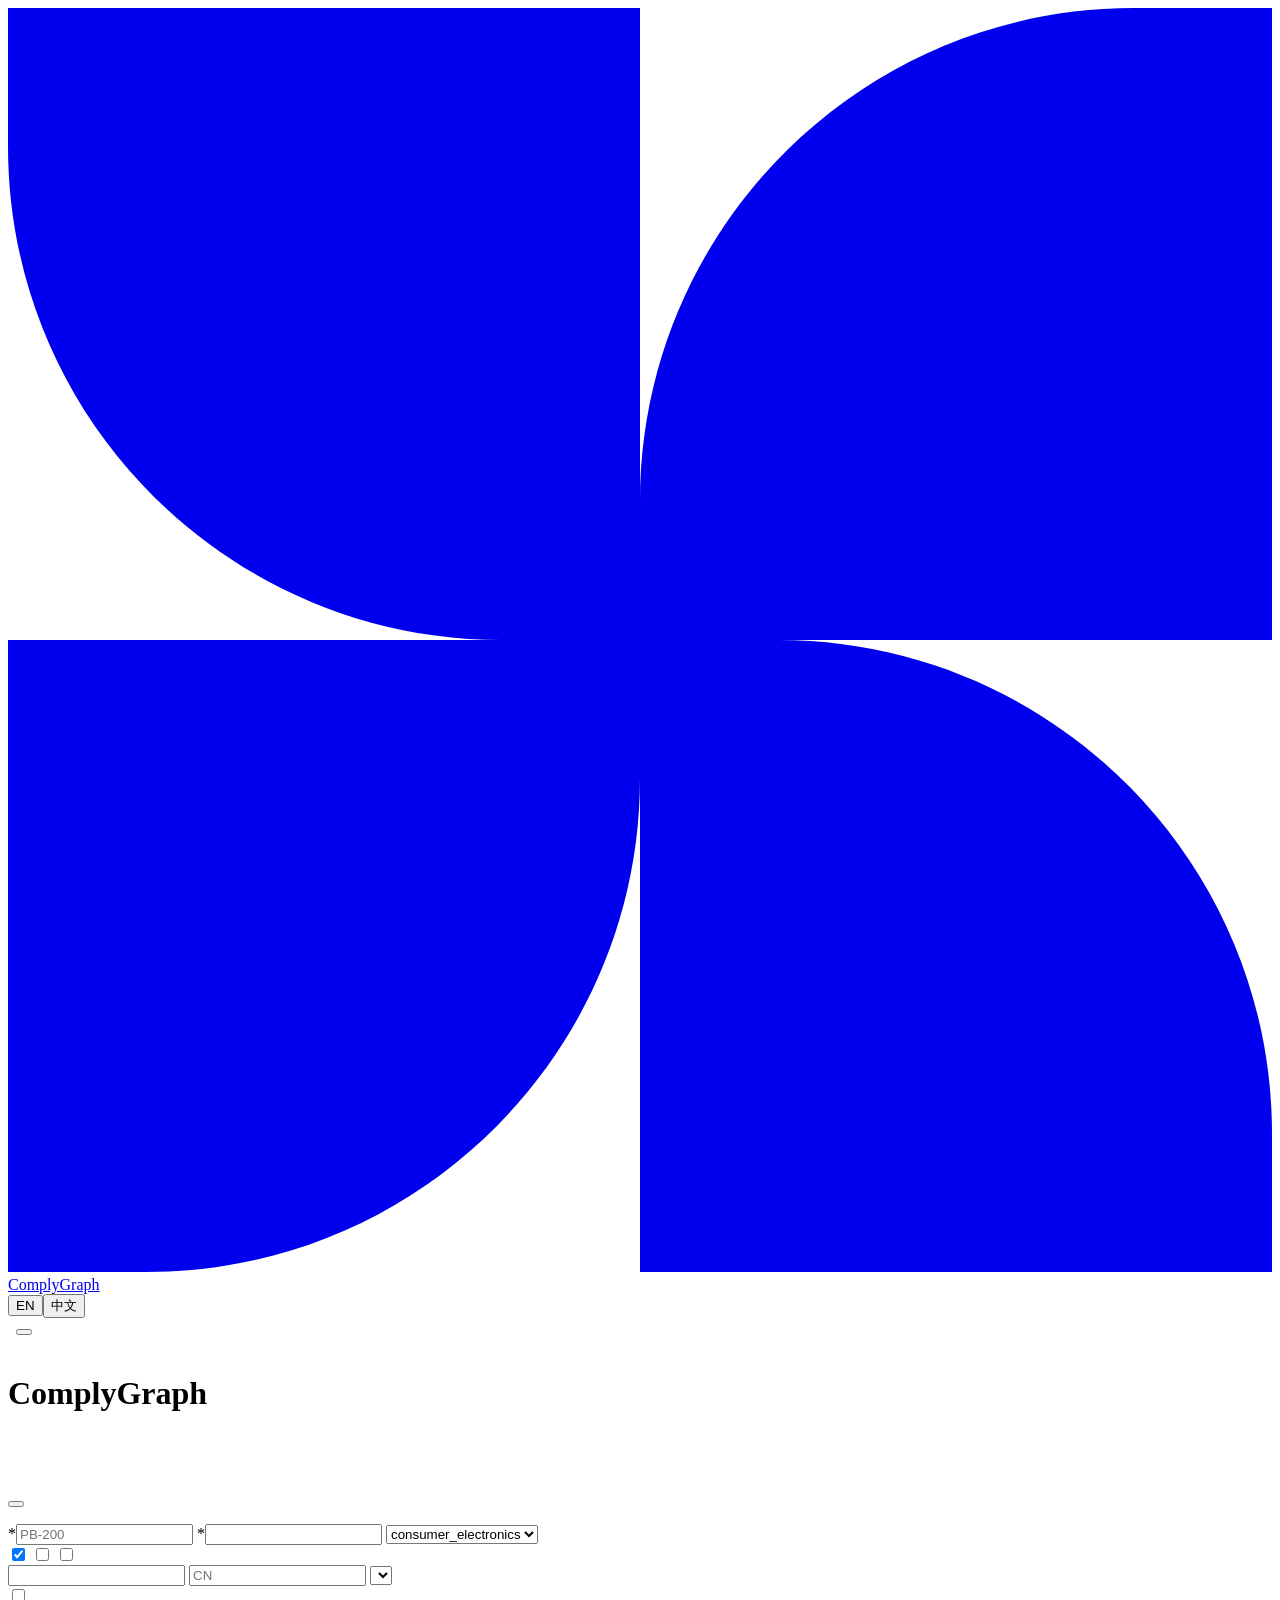
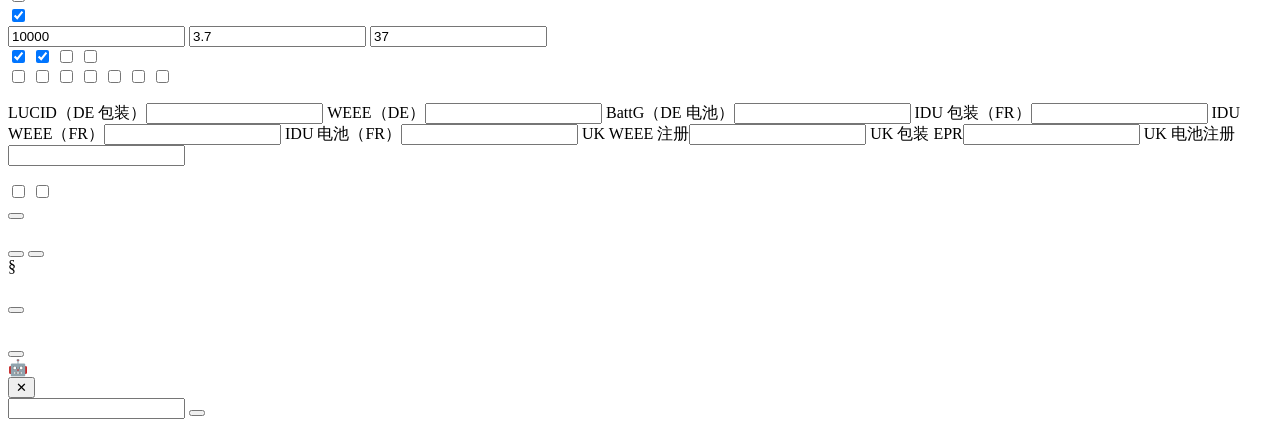
==== complygraph/web/index.html @ b1d89b92 "completeness sprint: brain/extract extras with graceful fallback, DELETE+brain tests, advice loop co" ====
<!DOCTYPE html>
<html lang="en">
<head>
<meta charset="utf-8">
<meta name="viewport" content="width=device-width, initial-scale=1">
<title>ComplyGraph — Market Access Map</title>
<link rel="preconnect" href="https://fonts.googleapis.com">
<link rel="preconnect" href="https://fonts.gstatic.com" crossorigin>
<link href="https://fonts.googleapis.com/css2?family=Inter+Tight:wght@400;500;600;700&display=swap" rel="stylesheet">
<link rel="icon" href="data:image/svg+xml,%3Csvg xmlns='http://www.w3.org/2000/svg' viewBox='0 0 256 256'%3E%3Cpath fill='%238F9EFF' d='M 228 0 C 172.772 0 128 44.772 128 100 L 128 0 L 0 0 L 0 28 C 0 83.228 44.772 128 100 128 L 0 128 L 0 256 L 28 256 C 83.228 256 128 211.228 128 156 L 128 256 L 256 256 L 256 228 C 256 172.772 211.228 128 156 128 L 256 128 L 256 0 Z'/%3E%3C/svg%3E">
<link rel="stylesheet" href="/style.css">
</head>
<body>

<!-- ======== floating pill nav ======== -->
<nav class="pill-nav" id="pill-nav">
  <div class="pill-inner">
    <a class="brand" href="#top">
      <svg class="logo-clover" viewBox="0 0 256 256" fill="currentColor" aria-hidden="true">
        <path d="M 228 0 C 172.772 0 128 44.772 128 100 L 128 0 L 0 0 L 0 28 C 0 83.228 44.772 128 100 128 L 0 128 L 0 256 L 28 256 C 83.228 256 128 211.228 128 156 L 128 256 L 256 256 L 256 228 C 256 172.772 211.228 128 156 128 L 256 128 L 256 0 Z"/>
      </svg>
      <span class="brand-name">ComplyGraph</span>
    </a>
    <div class="pill-links">
      <a href="#map-section" class="active" data-i18n="nav_map"></a>
      <a href="#reveal-section" data-i18n="nav_why"></a>
      <a href="#stats-section" data-i18n="nav_stats"></a>
    </div>
    <div class="pill-right">
      <div class="lang-toggle" id="lang-toggle">
        <button data-lang="en">EN</button><button data-lang="zh">中文</button>
      </div>
      <span class="chip subtle"><span data-i18n="as_of"></span>&nbsp;<span id="as-of-date"></span></span>
      <button id="chat-btn" class="btn cta"><span data-i18n="chat_btn"></span></button>
    </div>
  </div>
</nav>

<!-- ======== cosmic hero ======== -->
<header class="hero" id="top">
  <div class="hero-layer" id="hero-sky"><img src="/assets/sky.png" alt=""></div>
  <div class="hero-title-wrap" id="hero-title">
    <h1 class="gradient-title">ComplyGraph</h1>
  </div>
  <div class="hero-sub left" data-i18n="hero_sub_left"></div>
  <div class="hero-sub right" data-i18n="hero_sub_right"></div>
  <div class="hero-layer building" id="hero-building"><img src="/assets/building.png" alt=""></div>
  <div class="hero-cue"><span data-i18n="scroll_cue"></span><i></i></div>
</header>

<div class="mountain-wrap" id="mountain-wrap">
  <div class="mountain-bg"><img id="mountain-img" src="/assets/mountain.png" alt=""></div>
  <div class="mountain-content">

<main class="wrap" id="main">

  <!-- ======== market marquee ======== -->
  <section class="marquee-zone">
    <div class="marquee"><div class="marquee-track" id="marquee-a"></div></div>
    <div class="marquee"><div class="marquee-track reverse" id="marquee-b"></div></div>
  </section>

  <!-- ======== scroll-driven reveal ======== -->
  <section class="reveal-section" id="reveal-section">
    <p class="reveal-text" id="reveal-text"></p>
  </section>

  <!-- ======== big stats ======== -->
  <section class="stats-section" id="stats-section">
    <h2 class="stats-heading" data-i18n="stats_heading"></h2>
    <div class="stats" id="stats"></div>
  </section>

  <div id="add-modal" class="modal-overlay hidden">
    <div class="modal">
      <div class="modal-head">
        <h2 data-i18n="form_title"></h2>
        <button id="close-add" class="btn ghost" data-i18n="close"></button>
      </div>
      <p class="muted" data-i18n="form_sub"></p>

      <div class="form-grid">
        <label class="field"><span data-i18n="f_sku"></span> *<input id="f-sku" type="text" placeholder="PB-200"></label>
        <label class="field"><span data-i18n="f_name"></span> *<input id="f-name" type="text"></label>
        <label class="field"><span data-i18n="f_cat"></span>
          <select id="f-cat">
            <option value="consumer_electronics">consumer_electronics</option>
            <option value="apparel">apparel</option>
          </select></label>
        <div class="field spans2">
          <span data-i18n="f_mkts"></span>
          <div class="checks">
            <label class="check"><input id="f-eu" type="checkbox" checked><span data-i18n="f_eu"></span></label>
            <label class="check"><input id="f-uk" type="checkbox"><span data-i18n="f_uk"></span></label>
            <label class="check"><input id="f-us" type="checkbox"><span data-i18n="f_us"></span></label>
          </div>
        </div>

        <label class="field"><span data-i18n="f_mfr"></span><input id="f-mfr" type="text"></label>
        <label class="field"><span data-i18n="f_mfr_country"></span><input id="f-mfr-country" type="text" placeholder="CN"></label>
        <label class="field"><span data-i18n="f_mfr_eu"></span>
          <select id="f-mfr-eu">
            <option value="no" data-i18n="opt_no"></option>
            <option value="yes" data-i18n="opt_yes"></option>
            <option value="unknown" data-i18n="opt_unknown"></option>
          </select></label>

        <div class="field spans2"><span data-i18n="f_feats"></span>
          <div class="checks">
            <label class="check"><input id="f-wireless" type="checkbox"><span data-i18n="f_wireless"></span></label>
          </div>
        </div>

        <div class="field spans2"><span data-i18n="f_battery"></span>
          <div class="checks">
            <label class="check"><input id="f-battery" type="checkbox" checked><span data-i18n="f_has_battery"></span></label>
          </div>
          <div class="row3" id="battery-details">
            <label class="field"><span data-i18n="f_mah"></span><input id="f-mah" type="number" value="10000"></label>
            <label class="field"><span data-i18n="f_volt"></span><input id="f-volt" type="number" step="0.1" value="3.7"></label>
            <label class="field"><span data-i18n="f_wh"></span><input id="f-wh" type="number" value="37"></label>
          </div>
        </div>

        <div class="field spans2"><span data-i18n="f_marks"></span>
          <div class="checks">
            <label class="check"><input id="f-retail" type="checkbox" checked><span data-i18n="f_retail"></span></label>
            <label class="check"><input id="f-trace" type="checkbox" checked><span data-i18n="f_trace"></span></label>
            <label class="check"><input id="f-triman" type="checkbox"><span data-i18n="f_triman"></span></label>
            <label class="check"><input id="f-prop65" type="checkbox"><span data-i18n="f_prop65"></span></label>
          </div>
        </div>

        <div class="field spans2"><span data-i18n="f_docs"></span>
          <div class="checks wrap">
            <label class="check"><input id="f-doc-rpa" type="checkbox"><span data-i18n="d_rpa"></span></label>
            <label class="check"><input id="f-doc-safety" type="checkbox"><span data-i18n="d_safety"></span></label>
            <label class="check"><input id="f-doc-techdoc" type="checkbox"><span data-i18n="d_techdoc"></span></label>
            <label class="check"><input id="f-doc-batdec" type="checkbox"><span data-i18n="d_batdec"></span></label>
            <label class="check"><input id="f-doc-un383" type="checkbox"><span data-i18n="d_un383"></span></label>
            <label class="check"><input id="f-doc-red" type="checkbox"><span data-i18n="d_red"></span></label>
            <label class="check"><input id="f-doc-fcc" type="checkbox"><span data-i18n="d_fcc"></span></label>
          </div>
          <p class="hintline" data-i18n="f_docs_hint"></p>
        </div>

        <div class="field spans2"><span data-i18n="f_regs"></span>
          <div class="row3">
            <label class="field"><span>LUCID（DE 包装）</span><input id="f-reg-lucid" type="text"></label>
            <label class="field"><span>WEEE（DE）</span><input id="f-reg-weee" type="text"></label>
            <label class="field"><span>BattG（DE 电池）</span><input id="f-reg-battg" type="text"></label>
            <label class="field"><span>IDU 包装（FR）</span><input id="f-reg-frpack" type="text"></label>
            <label class="field"><span>IDU WEEE（FR）</span><input id="f-reg-frweee" type="text"></label>
            <label class="field"><span>IDU 电池（FR）</span><input id="f-reg-frbat" type="text"></label>
            <label class="field"><span>UK WEEE 注册</span><input id="f-reg-gbweee" type="text"></label>
            <label class="field"><span>UK 包装 EPR</span><input id="f-reg-gbpack" type="text"></label>
            <label class="field"><span>UK 电池注册</span><input id="f-reg-gbbat" type="text"></label>
          </div>
          <p class="hintline" data-i18n="f_regs_hint"></p>
        </div>

        <div class="field spans2"><span data-i18n="f_channel"></span>
          <div class="checks">
            <label class="check"><input id="f-ch-de" type="checkbox"><span data-i18n="f_chde"></span></label>
            <label class="check"><input id="f-ch-us" type="checkbox"><span data-i18n="f_chus"></span></label>
          </div>
        </div>
      </div>

      <div id="form-error" class="form-error hidden"></div>
      <div class="modal-foot">
        <button id="submit-add" class="btn primary" data-i18n="form_submit"></button>
      </div>
    </div>
  </div>

  <section class="card" id="map-section">
    <div class="card-head">
      <div>
        <h2 data-i18n="map_title"></h2>
        <p class="muted" data-i18n="map_sub"></p>
      </div>
      <div>
        <button id="add-btn" class="btn ghost"><span data-i18n="add_btn"></span></button>
        <button id="impact-btn" class="btn ghost" data-i18n="impact_btn"></button>
      </div>
    </div>
    <div class="disclaimer">
      <span class="dis-icon">§</span>
      <span data-i18n="disclaimer"></span>
    </div>
    <div class="table-scroll">
      <table class="map" id="map">
        <thead><tr id="map-head"></tr></thead>
        <tbody id="map-body"></tbody>
      </table>
    </div>
    <div class="legend" id="legend"></div>
  </section>

  <section id="detail" class="card hidden">
    <div class="card-head">
      <div>
        <h2 id="detail-title"></h2>
        <p class="muted" id="detail-sub"></p>
      </div>
      <button id="close-detail" class="btn ghost" data-i18n="close"></button>
    </div>
    <div class="summary" id="detail-summary"></div>
    <div id="detail-blockers"></div>
    <div class="table-scroll">
      <table class="rules">
        <thead>
          <tr>
            <th style="width:34%" data-i18n="th_rule"></th>
            <th data-i18n="th_status"></th>
            <th data-i18n="th_detail"></th>
            <th style="width:22%" data-i18n="th_source"></th>
          </tr>
        </thead>
        <tbody id="detail-rules"></tbody>
      </table>
    </div>
    <p class="receipt"><span data-i18n="receipt_label"></span> <code id="detail-receipt"></code></p>
  </section>

  <section id="impact" class="card hidden">
    <div class="card-head">
      <div>
        <h2><span data-i18n="impact_title"></span> <span class="chip subtle" data-i18n="impact_chip"></span></h2>
        <p class="muted" data-i18n="impact_sub"></p>
      </div>
      <button id="close-impact" class="btn ghost" data-i18n="close"></button>
    </div>
    <div id="impact-changes" class="impact-changes"></div>
    <div id="impact-skus" class="impact-skus"></div>
  </section>

</main>

</div>
</div>

<footer class="footer" id="footer"></footer>

<div id="chat-drawer" class="chat-drawer hidden">
  <div class="chat-head">
    <div class="chat-title">🤖 <b data-i18n="chat_title"></b></div>
    <div class="chat-progress"><i id="chat-progress-bar" style="width:0%"></i></div>
    <button id="close-chat" class="btn ghost">✕</button>
  </div>
  <div class="chat-messages" id="chat-messages"></div>
  <div class="chat-input-row" id="chat-input-row">
    <input id="chat-input" type="text" autocomplete="off">
    <button id="chat-send" class="btn primary" data-i18n="chat_send"></button>
  </div>
</div>

<script src="/i18n.js"></script>
<script src="/app.js"></script>
</body>
</html>
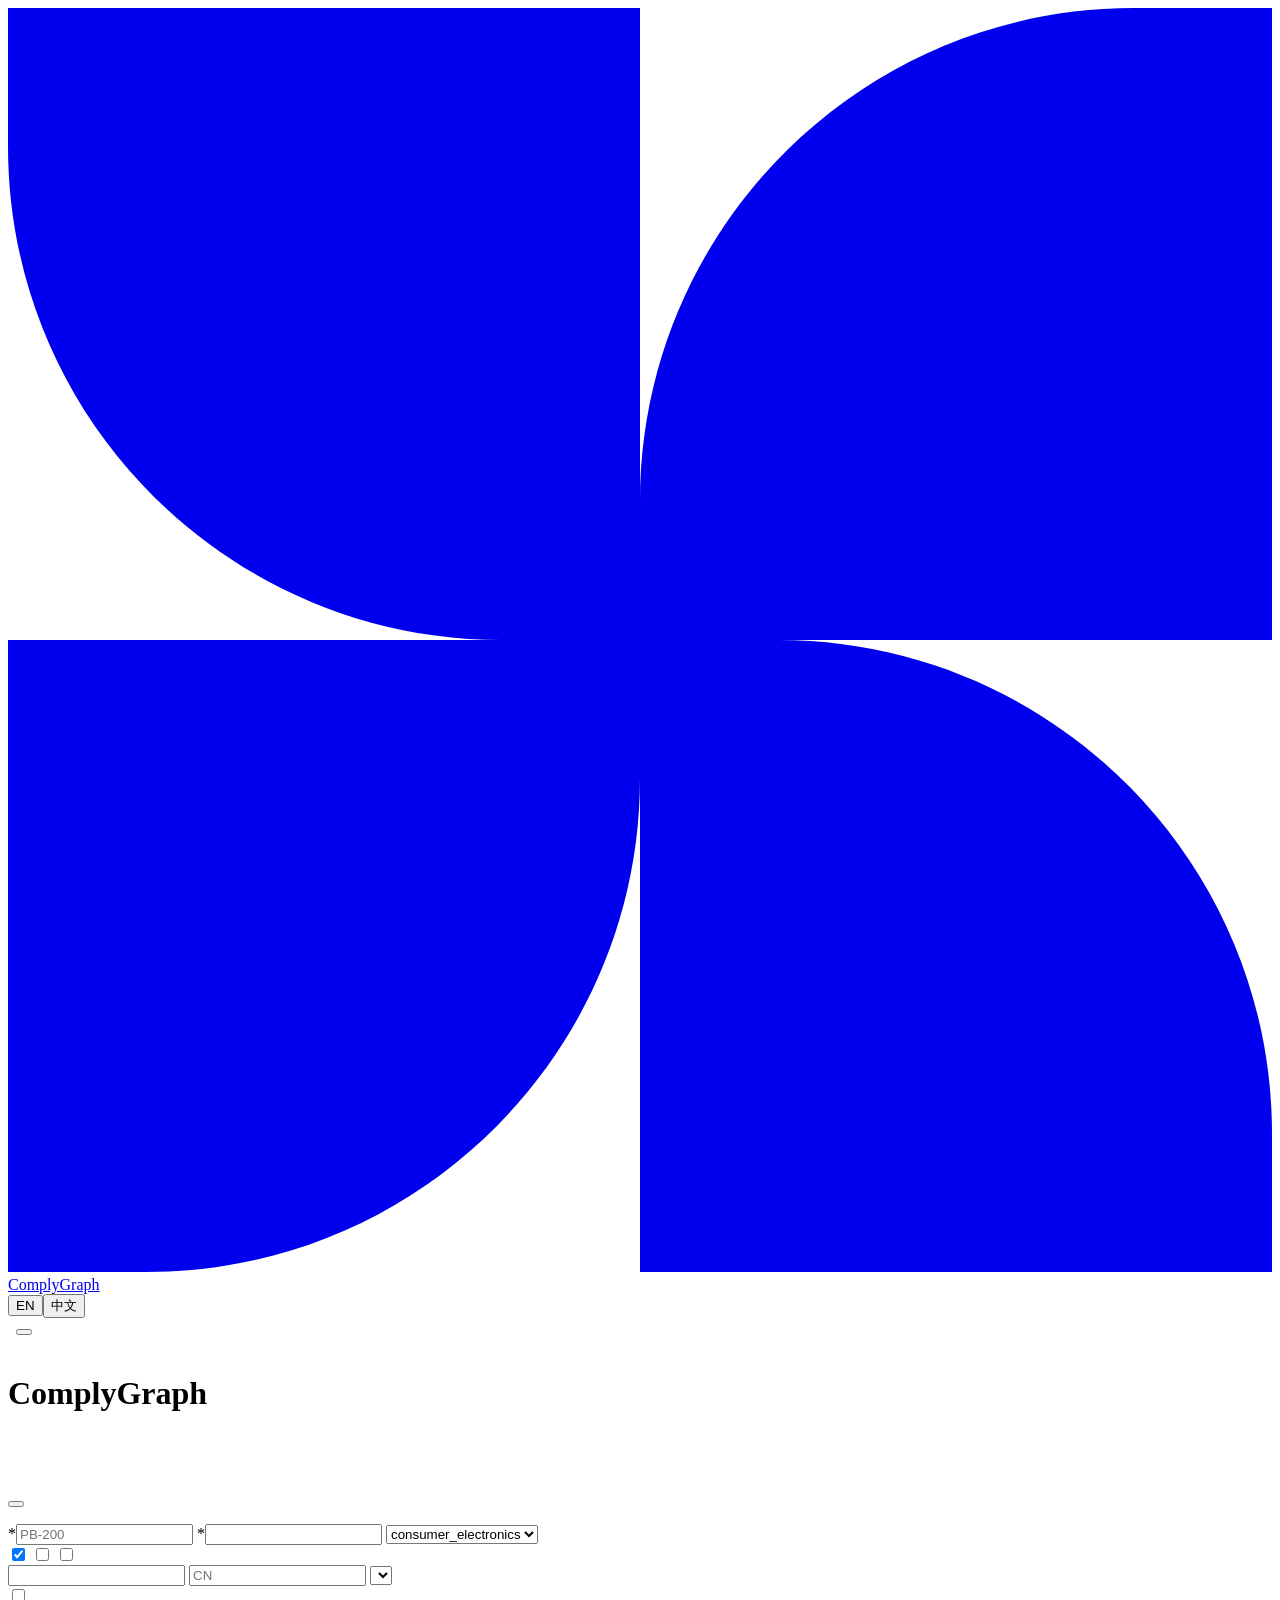
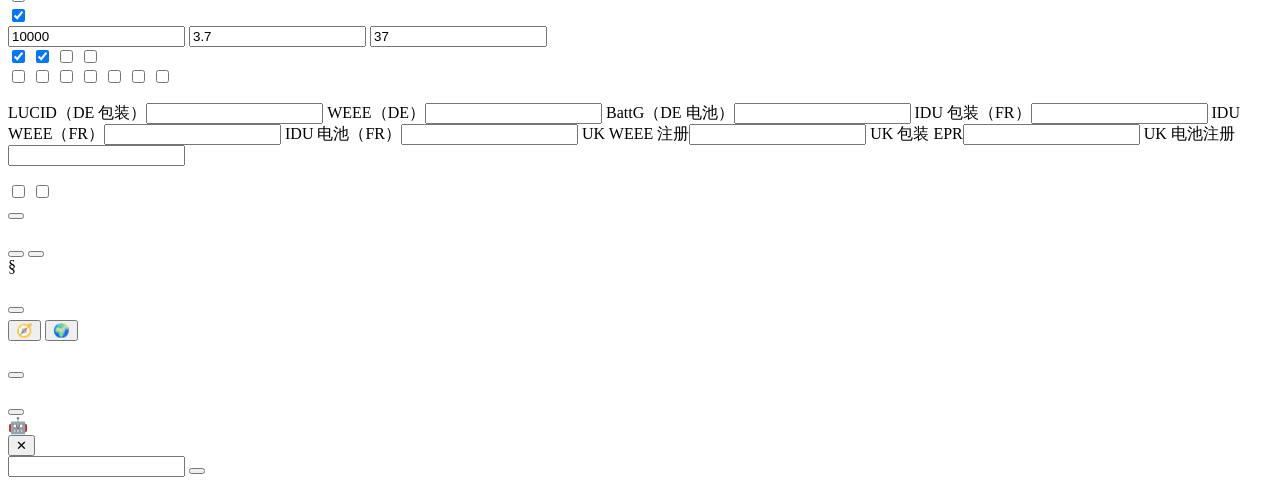
==== commit a88f8d09: "feat: advisory layer — remediation plan (with IECEE CB Scheme tip), what-if product changes, complia" ====
--- a/complygraph/web/index.html
+++ b/complygraph/web/index.html
@@ -221,7 +221,23 @@
         <tbody id="detail-rules"></tbody>
       </table>
     </div>
+    <div class="advise-row">
+      <button id="advise-btn" class="btn primary">🧭 <span data-i18n="advise_btn"></span></button>
+      <button id="recommend-btn" class="btn ghost">🌍 <span data-i18n="recommend_btn"></span></button>
+    </div>
     <p class="receipt"><span data-i18n="receipt_label"></span> <code id="detail-receipt"></code></p>
+    <div id="advise-result" class="hidden"></div>
+  </section>
+
+  <section id="recommend" class="card hidden">
+    <div class="card-head">
+      <div>
+        <h2 data-i18n="recommend_title"></h2>
+        <p class="muted" data-i18n="recommend_sub"></p>
+      </div>
+      <button id="close-recommend" class="btn ghost" data-i18n="close"></button>
+    </div>
+    <div id="recommend-list" class="recommend-list"></div>
   </section>
 
   <section id="impact" class="card hidden">
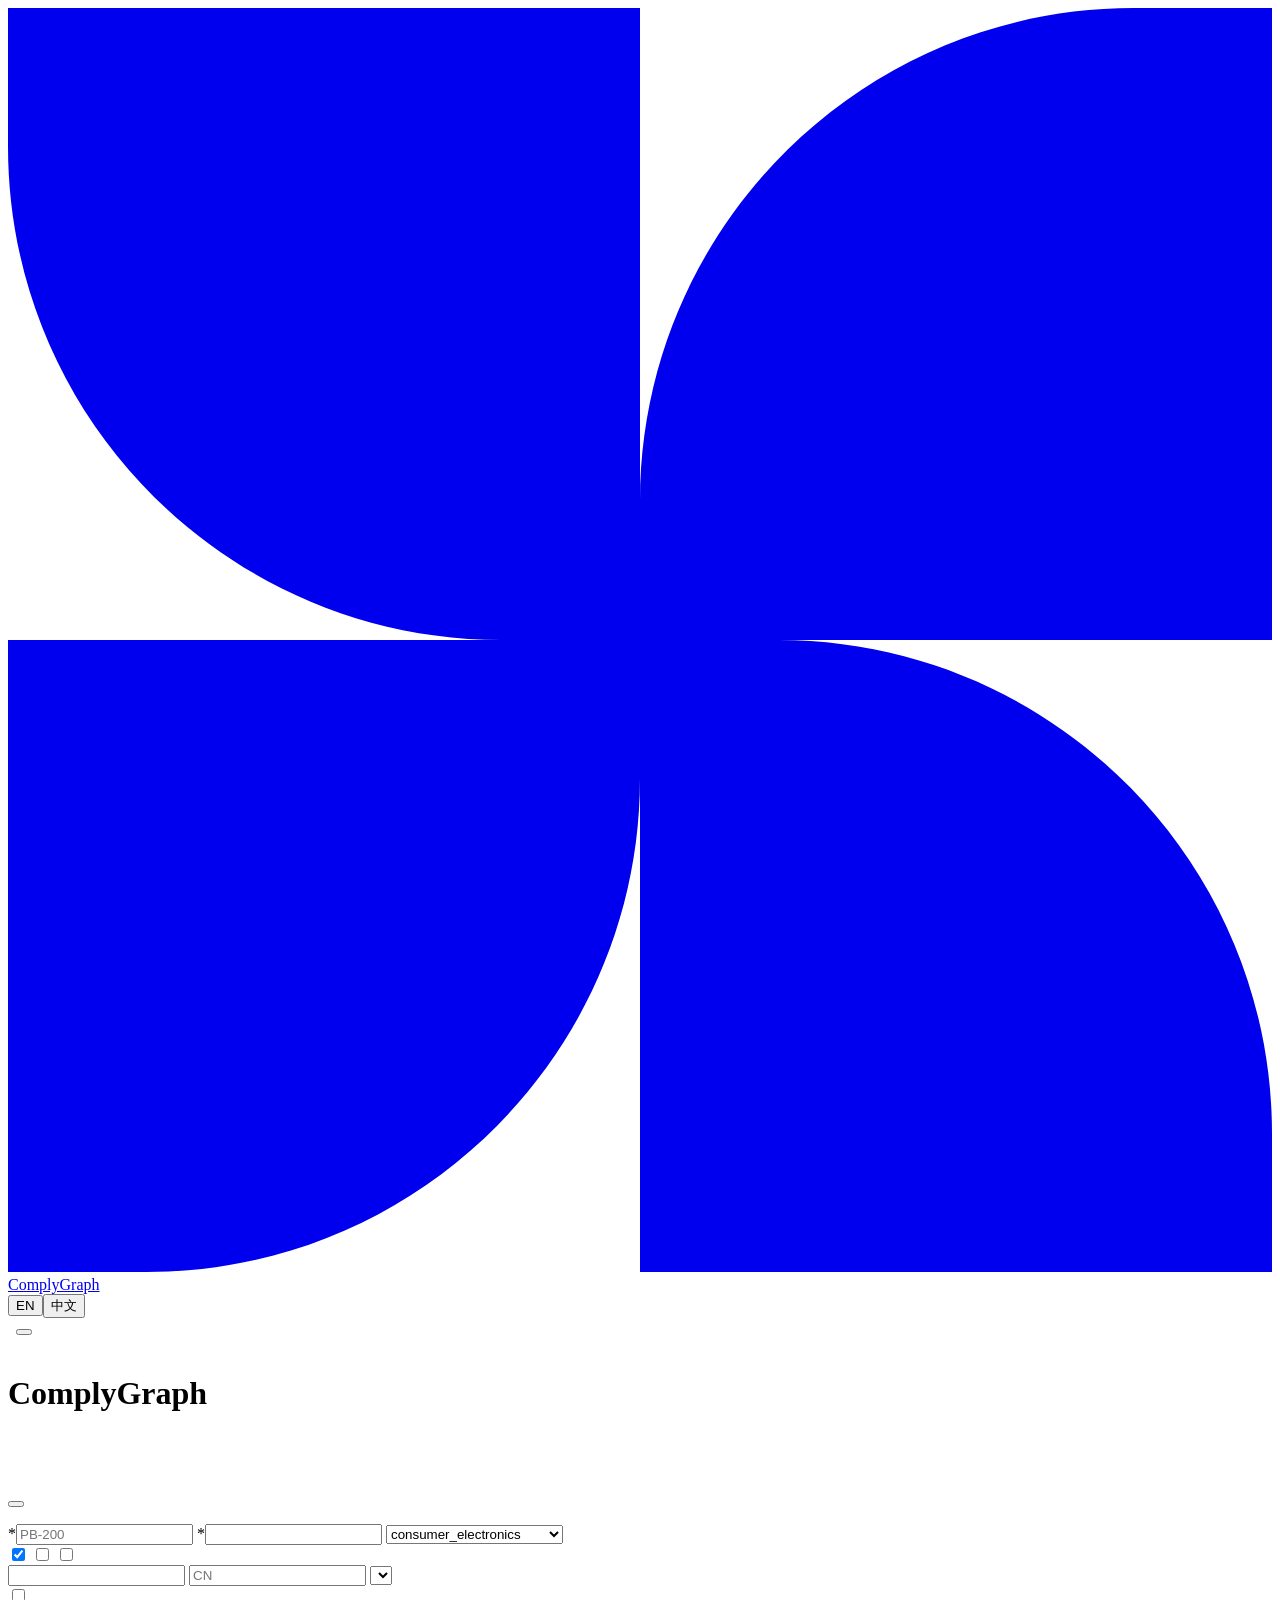
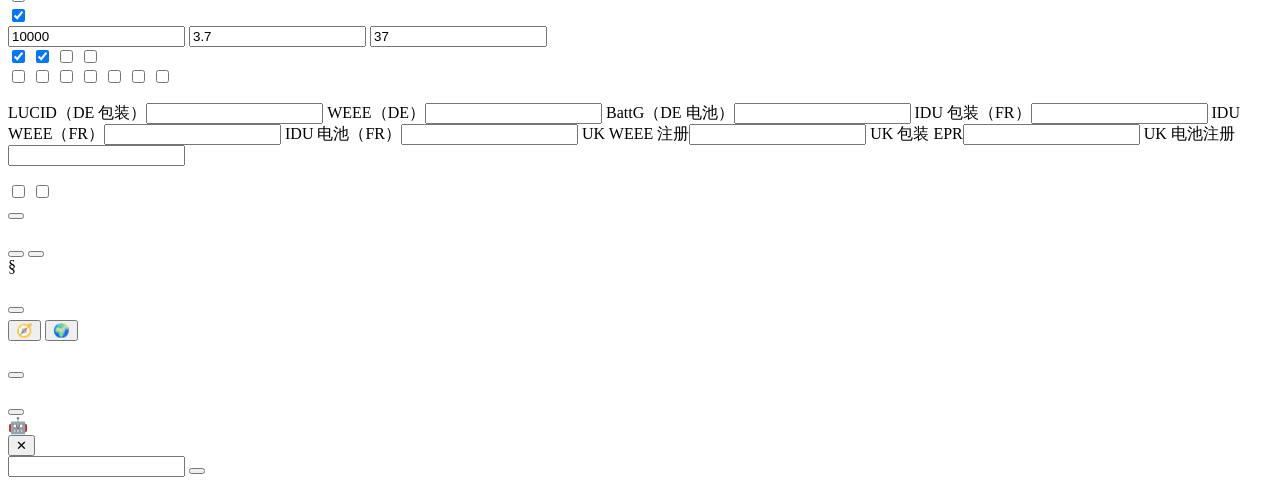
==== commit 1cab7bff: "feat: four new category verticals — toys (EN71/CPSIA), cosmetics (CPNP/PIF/CPSR/MoCRA), food contact" ====
--- a/complygraph/web/index.html
+++ b/complygraph/web/index.html
@@ -85,6 +85,10 @@
         <label class="field"><span data-i18n="f_cat"></span>
           <select id="f-cat">
             <option value="consumer_electronics">consumer_electronics</option>
+            <option value="toys">toys</option>
+            <option value="cosmetics">cosmetics</option>
+            <option value="food_contact">food_contact</option>
+            <option value="medical_device">medical_device (skeleton)</option>
             <option value="apparel">apparel</option>
           </select></label>
         <div class="field spans2">
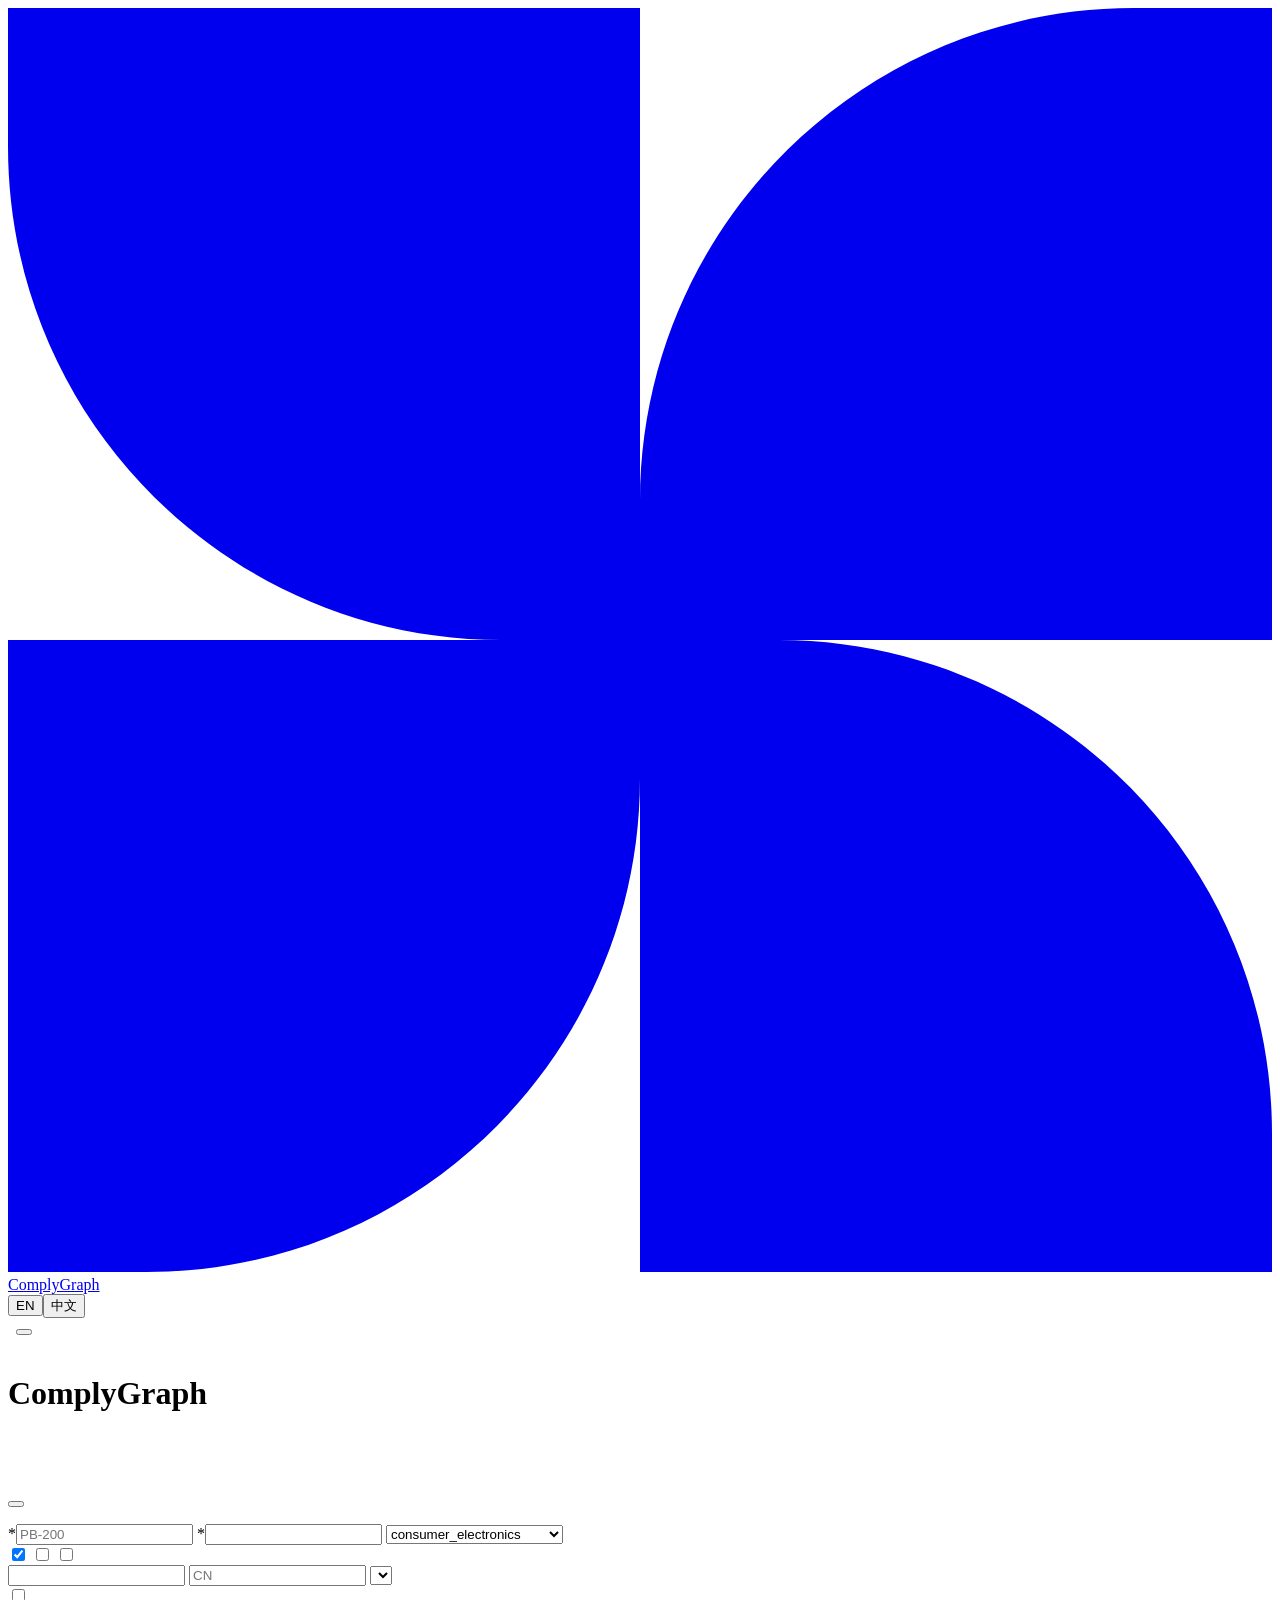
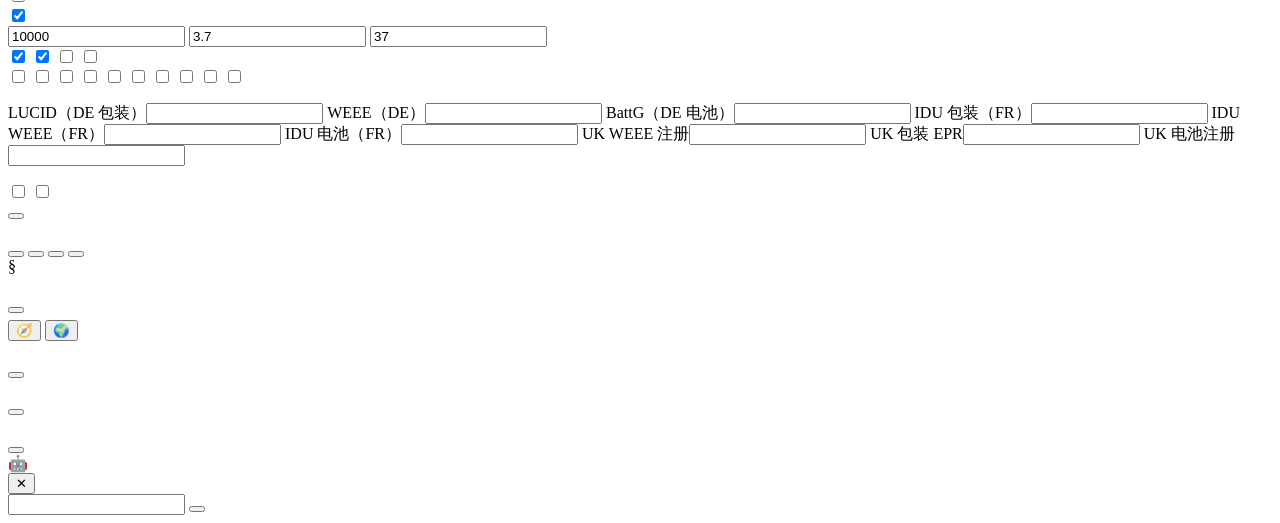
==== commit c6084860: "fix+feat: loop-1 audit — 4 real bugs fixed, expiry radar, CSV export, form completion Bugs (each wit" ====
--- a/complygraph/web/index.html
+++ b/complygraph/web/index.html
@@ -144,6 +144,9 @@
             <label class="check"><input id="f-doc-un383" type="checkbox"><span data-i18n="d_un383"></span></label>
             <label class="check"><input id="f-doc-red" type="checkbox"><span data-i18n="d_red"></span></label>
             <label class="check"><input id="f-doc-fcc" type="checkbox"><span data-i18n="d_fcc"></span></label>
+            <label class="check"><input id="f-doc-rohs" type="checkbox"><span data-i18n="d_rohs"></span></label>
+            <label class="check"><input id="f-doc-emc" type="checkbox"><span data-i18n="d_emc"></span></label>
+            <label class="check"><input id="f-doc-lvd" type="checkbox"><span data-i18n="d_lvd"></span></label>
           </div>
           <p class="hintline" data-i18n="f_docs_hint"></p>
         </div>
@@ -187,6 +190,8 @@
       <div>
         <button id="add-btn" class="btn ghost"><span data-i18n="add_btn"></span></button>
         <button id="impact-btn" class="btn ghost" data-i18n="impact_btn"></button>
+        <button id="expiry-btn" class="btn ghost" data-i18n="expiry_btn"></button>
+        <button id="csv-btn" class="btn ghost" data-i18n="export_csv"></button>
       </div>
     </div>
     <div class="disclaimer">
@@ -244,6 +249,17 @@
     <div id="recommend-list" class="recommend-list"></div>
   </section>
 
+  <section id="expiry" class="card hidden">
+    <div class="card-head">
+      <div>
+        <h2 data-i18n="expiry_title"></h2>
+        <p class="muted" data-i18n="expiry_sub"></p>
+      </div>
+      <button id="close-expiry" class="btn ghost" data-i18n="close"></button>
+    </div>
+    <div id="expiry-list" class="recommend-list"></div>
+  </section>
+
   <section id="impact" class="card hidden">
     <div class="card-head">
       <div>
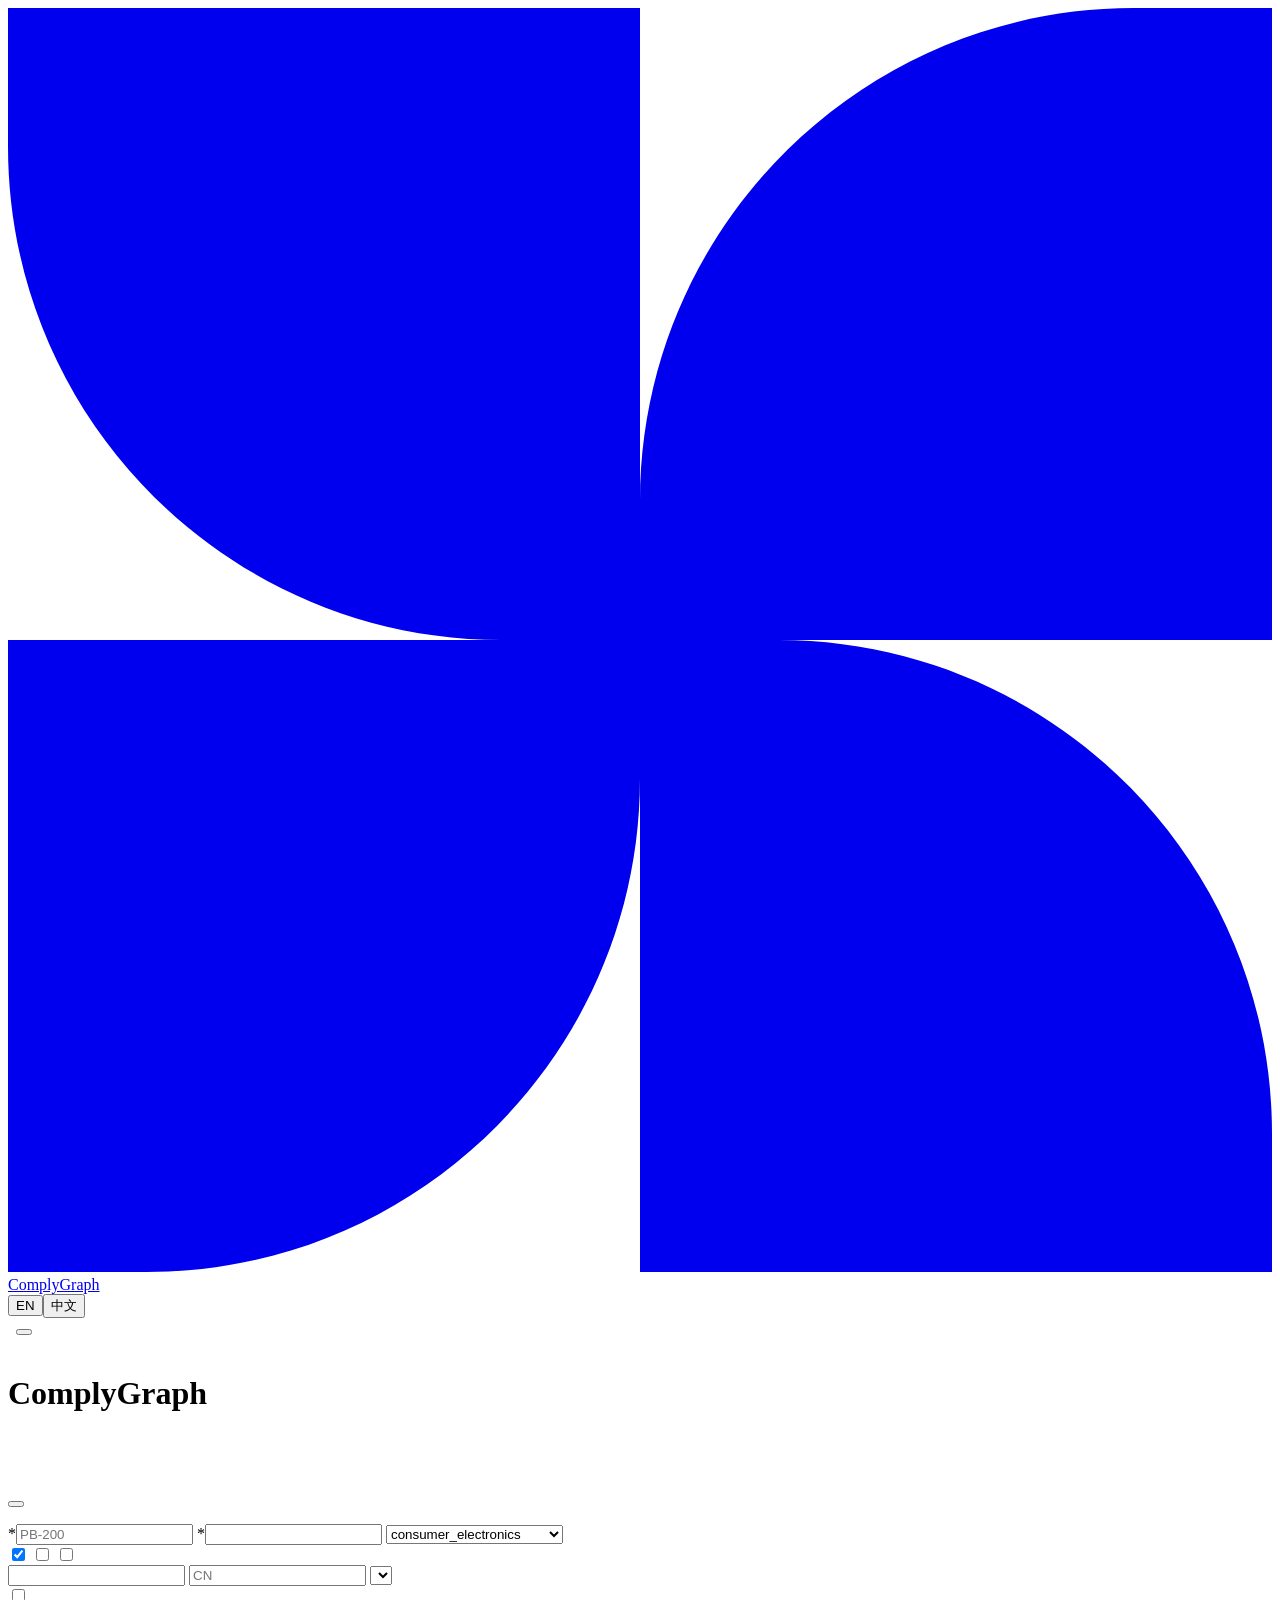
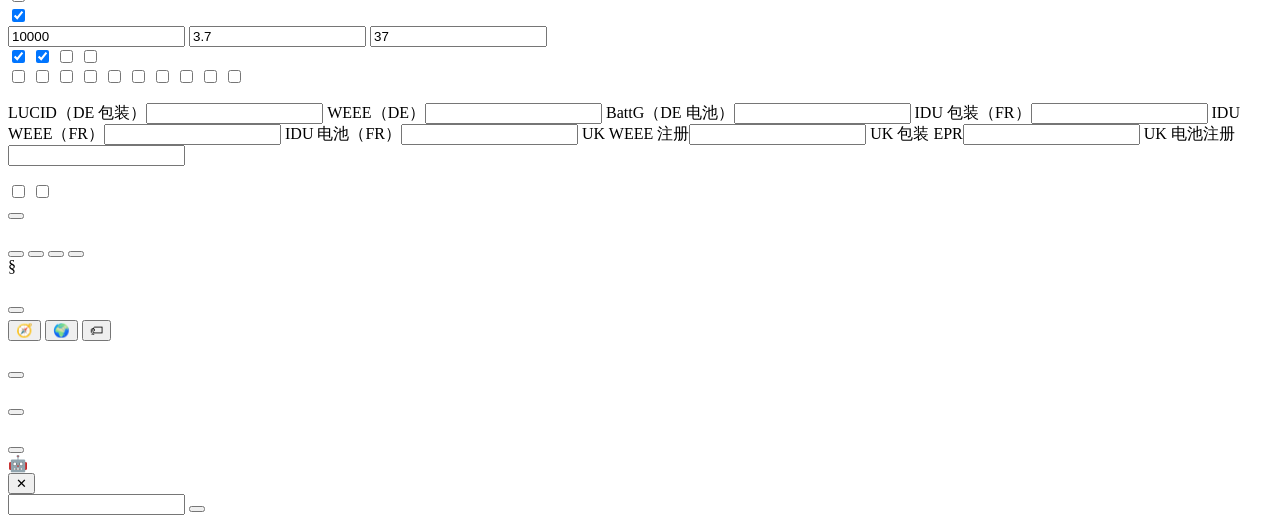
==== commit b639b4ef: "feat: printable marking/label checklist (advisor + /api/markings + UI + MCP) Mature-suite "market la" ====
--- a/complygraph/web/index.html
+++ b/complygraph/web/index.html
@@ -233,9 +233,11 @@
     <div class="advise-row">
       <button id="advise-btn" class="btn primary">🧭 <span data-i18n="advise_btn"></span></button>
       <button id="recommend-btn" class="btn ghost">🌍 <span data-i18n="recommend_btn"></span></button>
+      <button id="markings-btn" class="btn ghost">🏷 <span data-i18n="markings_btn"></span></button>
     </div>
     <p class="receipt"><span data-i18n="receipt_label"></span> <code id="detail-receipt"></code></p>
     <div id="advise-result" class="hidden"></div>
+    <div id="markings-result" class="hidden"></div>
   </section>
 
   <section id="recommend" class="card hidden">
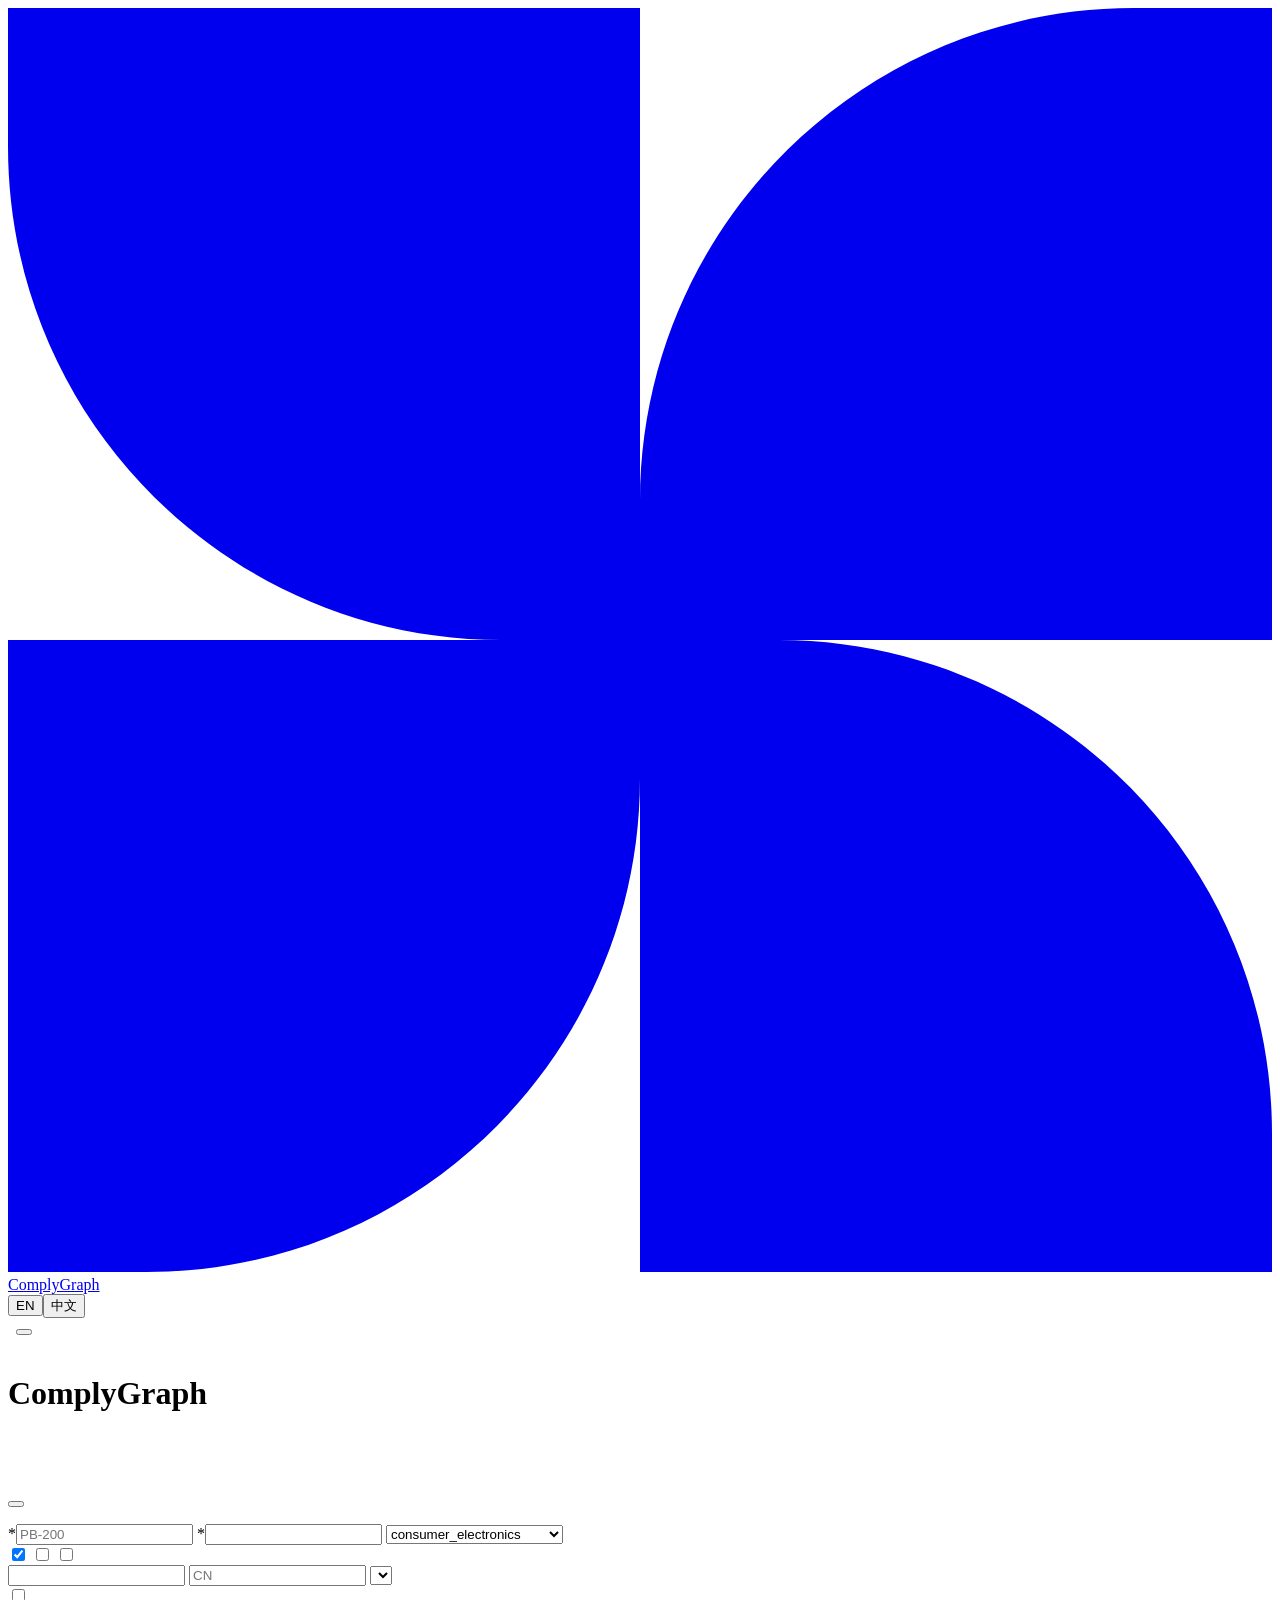
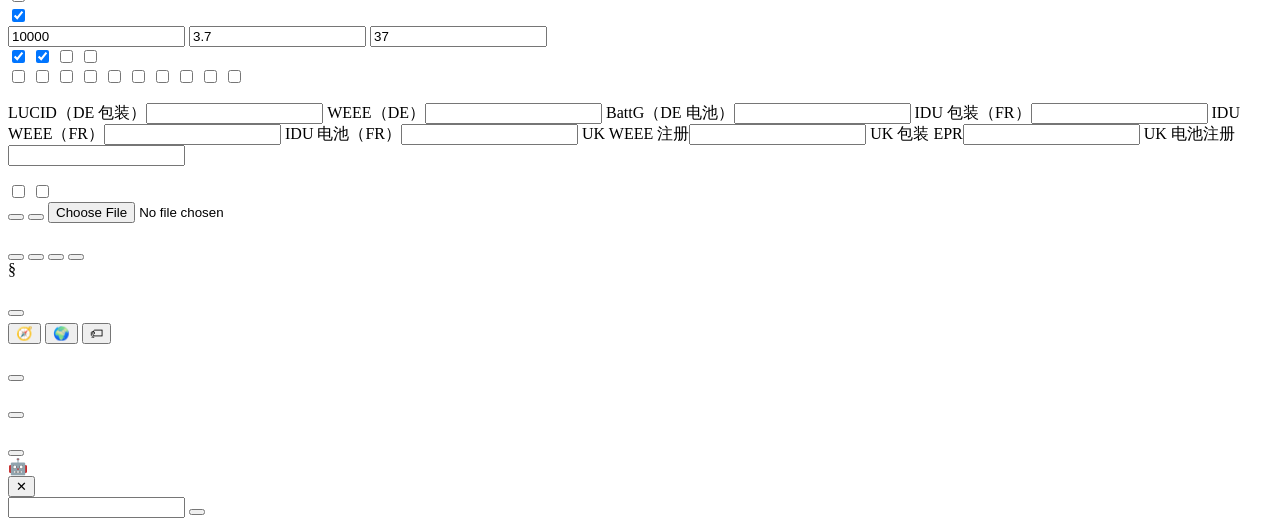
==== commit 36bf05cc: "feat: bulk CSV import for SKU portfolios (mature-suite table stakes) - POST /api/products/import {ro" ====
--- a/complygraph/web/index.html
+++ b/complygraph/web/index.html
@@ -177,7 +177,11 @@
       <div id="form-error" class="form-error hidden"></div>
       <div class="modal-foot">
         <button id="submit-add" class="btn primary" data-i18n="form_submit"></button>
-      </div>
+        <button id="import-csv-btn" class="btn ghost" data-i18n="import_csv"></button>
+        <input id="import-csv-file" type="file" accept=".csv,text/csv" class="hidden">
+      </div>
+      <p class="hintline" id="import-hint" data-i18n="import_hint"></p>
+      <div id="import-result" class="hidden"></div>
     </div>
   </div>
 
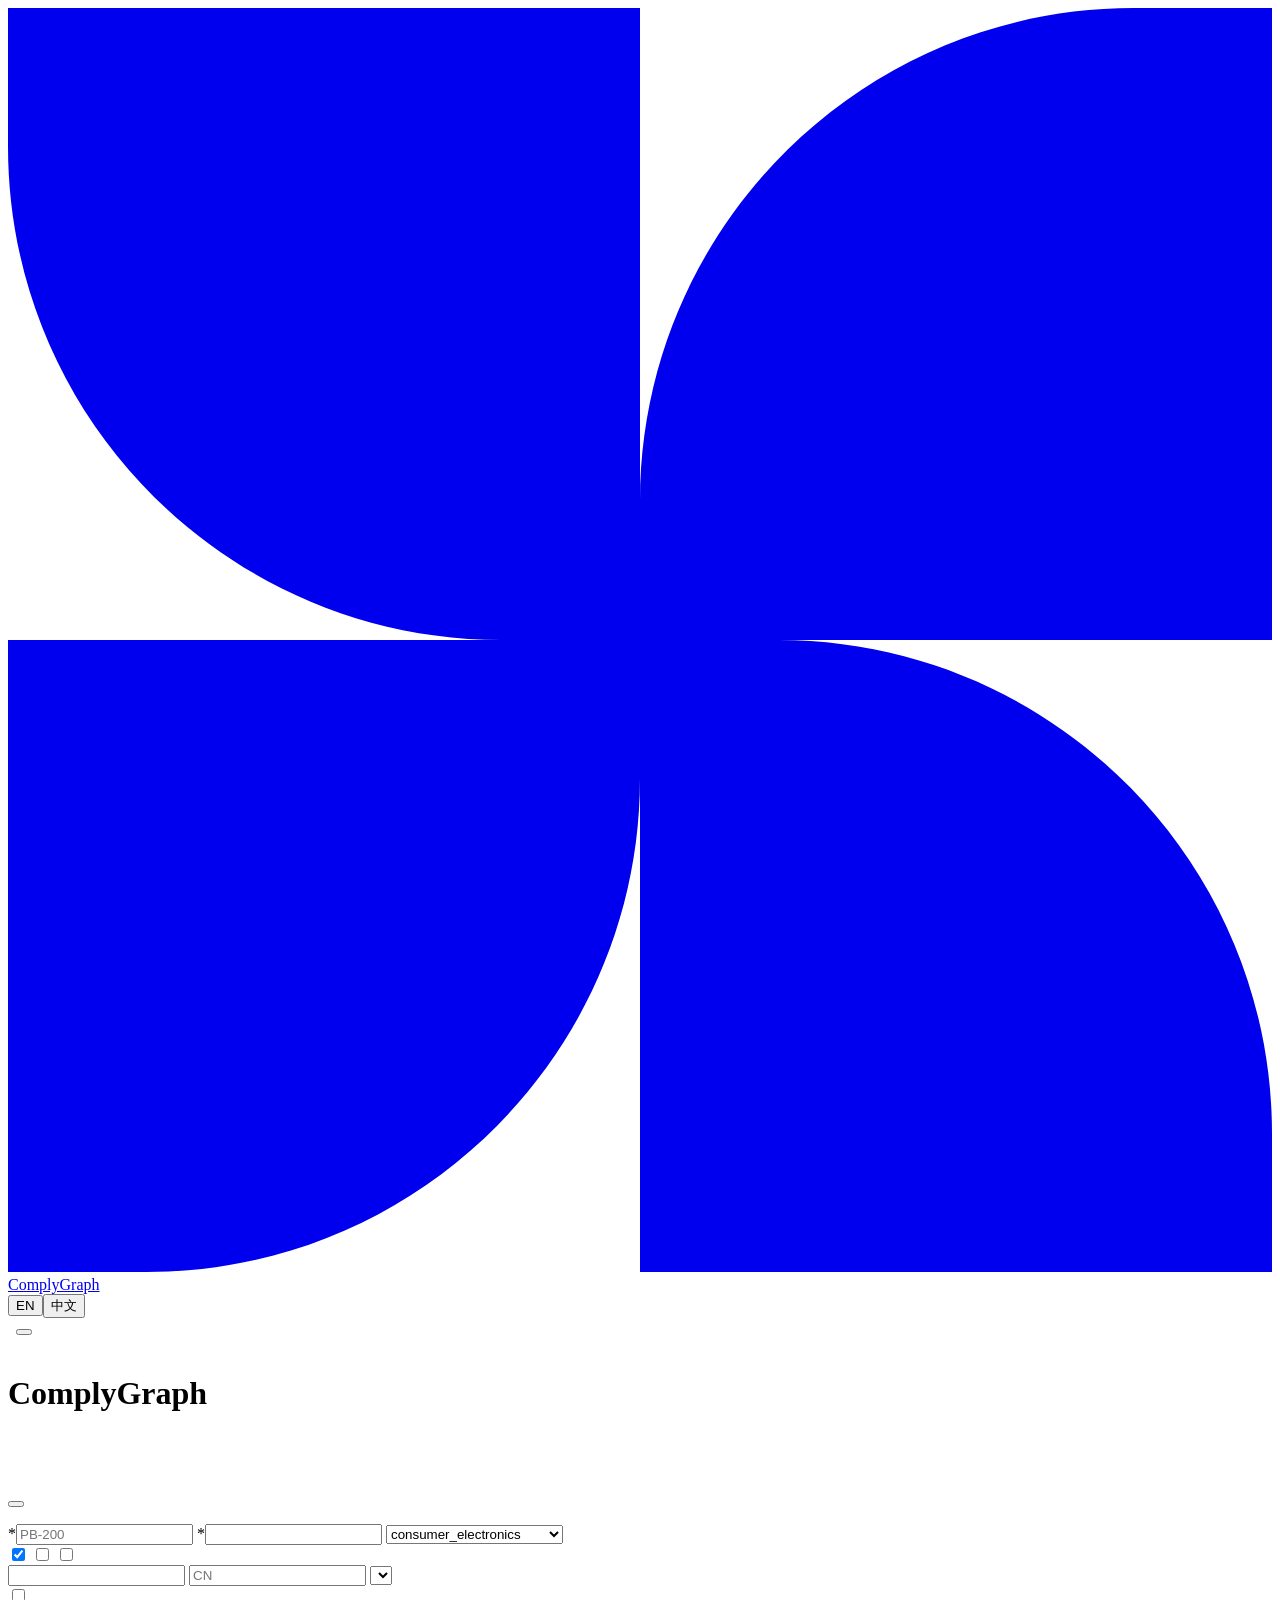
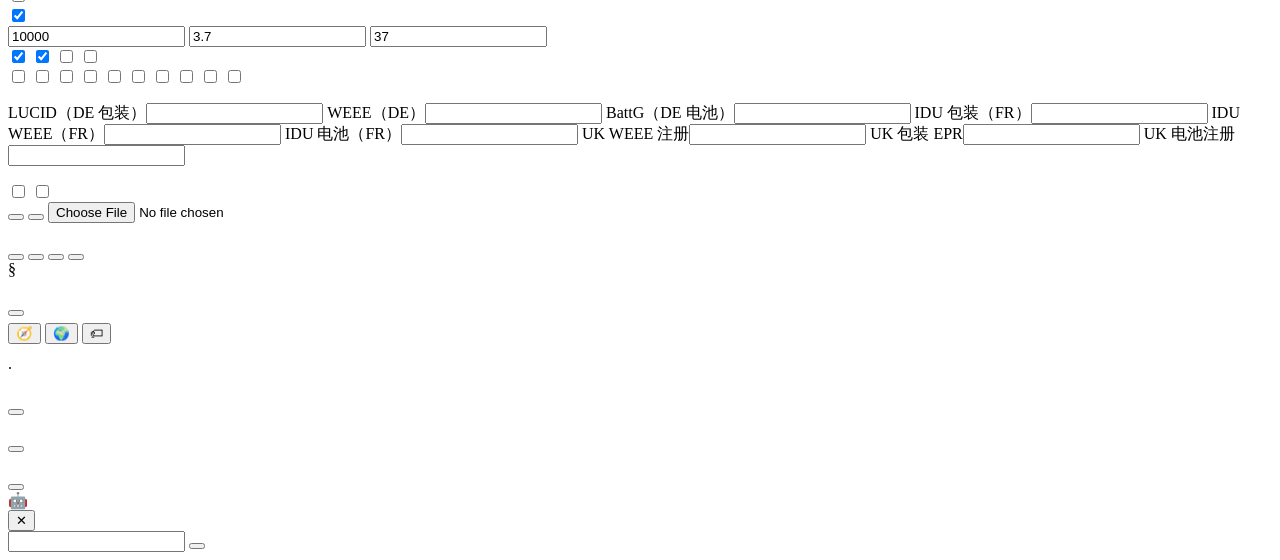
==== commit ae6b4dbe: "feat: shareable per-SKU compliance status page (/report) Industry pattern (Sustalium's live complian" ====
--- a/complygraph/web/index.html
+++ b/complygraph/web/index.html
@@ -239,7 +239,7 @@
       <button id="recommend-btn" class="btn ghost">🌍 <span data-i18n="recommend_btn"></span></button>
       <button id="markings-btn" class="btn ghost">🏷 <span data-i18n="markings_btn"></span></button>
     </div>
-    <p class="receipt"><span data-i18n="receipt_label"></span> <code id="detail-receipt"></code></p>
+    <p class="receipt"><span data-i18n="receipt_label"></span> <code id="detail-receipt"></code> · <a id="report-link" href="#" target="_blank" rel="noopener" data-i18n="report_link"></a></p>
     <div id="advise-result" class="hidden"></div>
     <div id="markings-result" class="hidden"></div>
   </section>
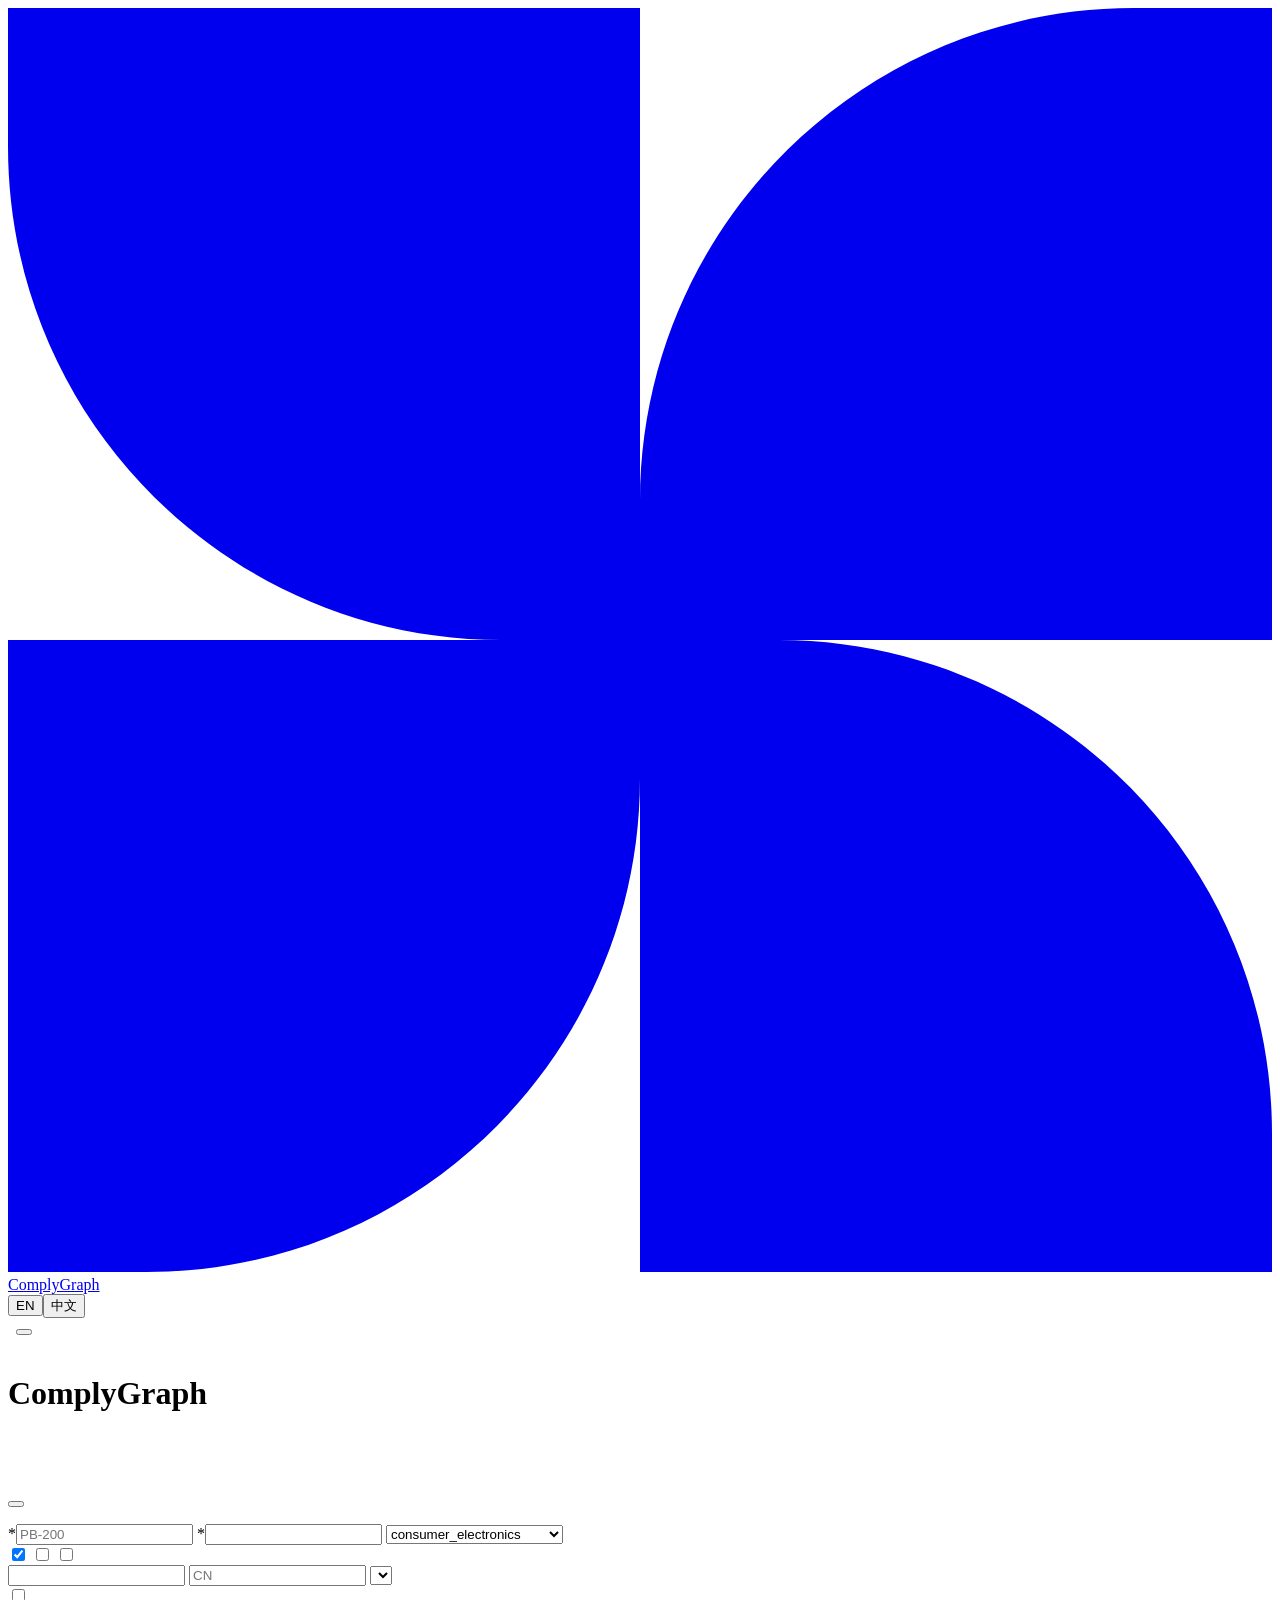
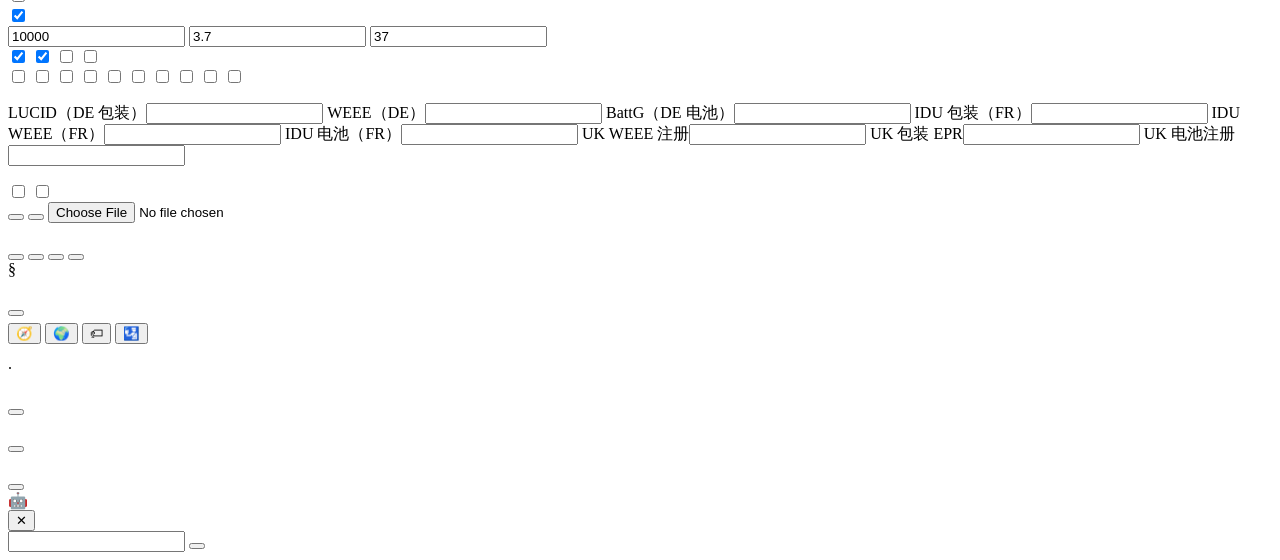
==== commit 51784be4: "feat: Battery Passport readiness preview (EU 2023/1542 Annex XIII) The Battery Passport (applies 202" ====
--- a/complygraph/web/index.html
+++ b/complygraph/web/index.html
@@ -238,10 +238,12 @@
       <button id="advise-btn" class="btn primary">🧭 <span data-i18n="advise_btn"></span></button>
       <button id="recommend-btn" class="btn ghost">🌍 <span data-i18n="recommend_btn"></span></button>
       <button id="markings-btn" class="btn ghost">🏷 <span data-i18n="markings_btn"></span></button>
+      <button id="passport-btn" class="btn ghost">🛂 <span data-i18n="passport_btn"></span></button>
     </div>
     <p class="receipt"><span data-i18n="receipt_label"></span> <code id="detail-receipt"></code> · <a id="report-link" href="#" target="_blank" rel="noopener" data-i18n="report_link"></a></p>
     <div id="advise-result" class="hidden"></div>
     <div id="markings-result" class="hidden"></div>
+    <div id="passport-result" class="hidden"></div>
   </section>
 
   <section id="recommend" class="card hidden">
